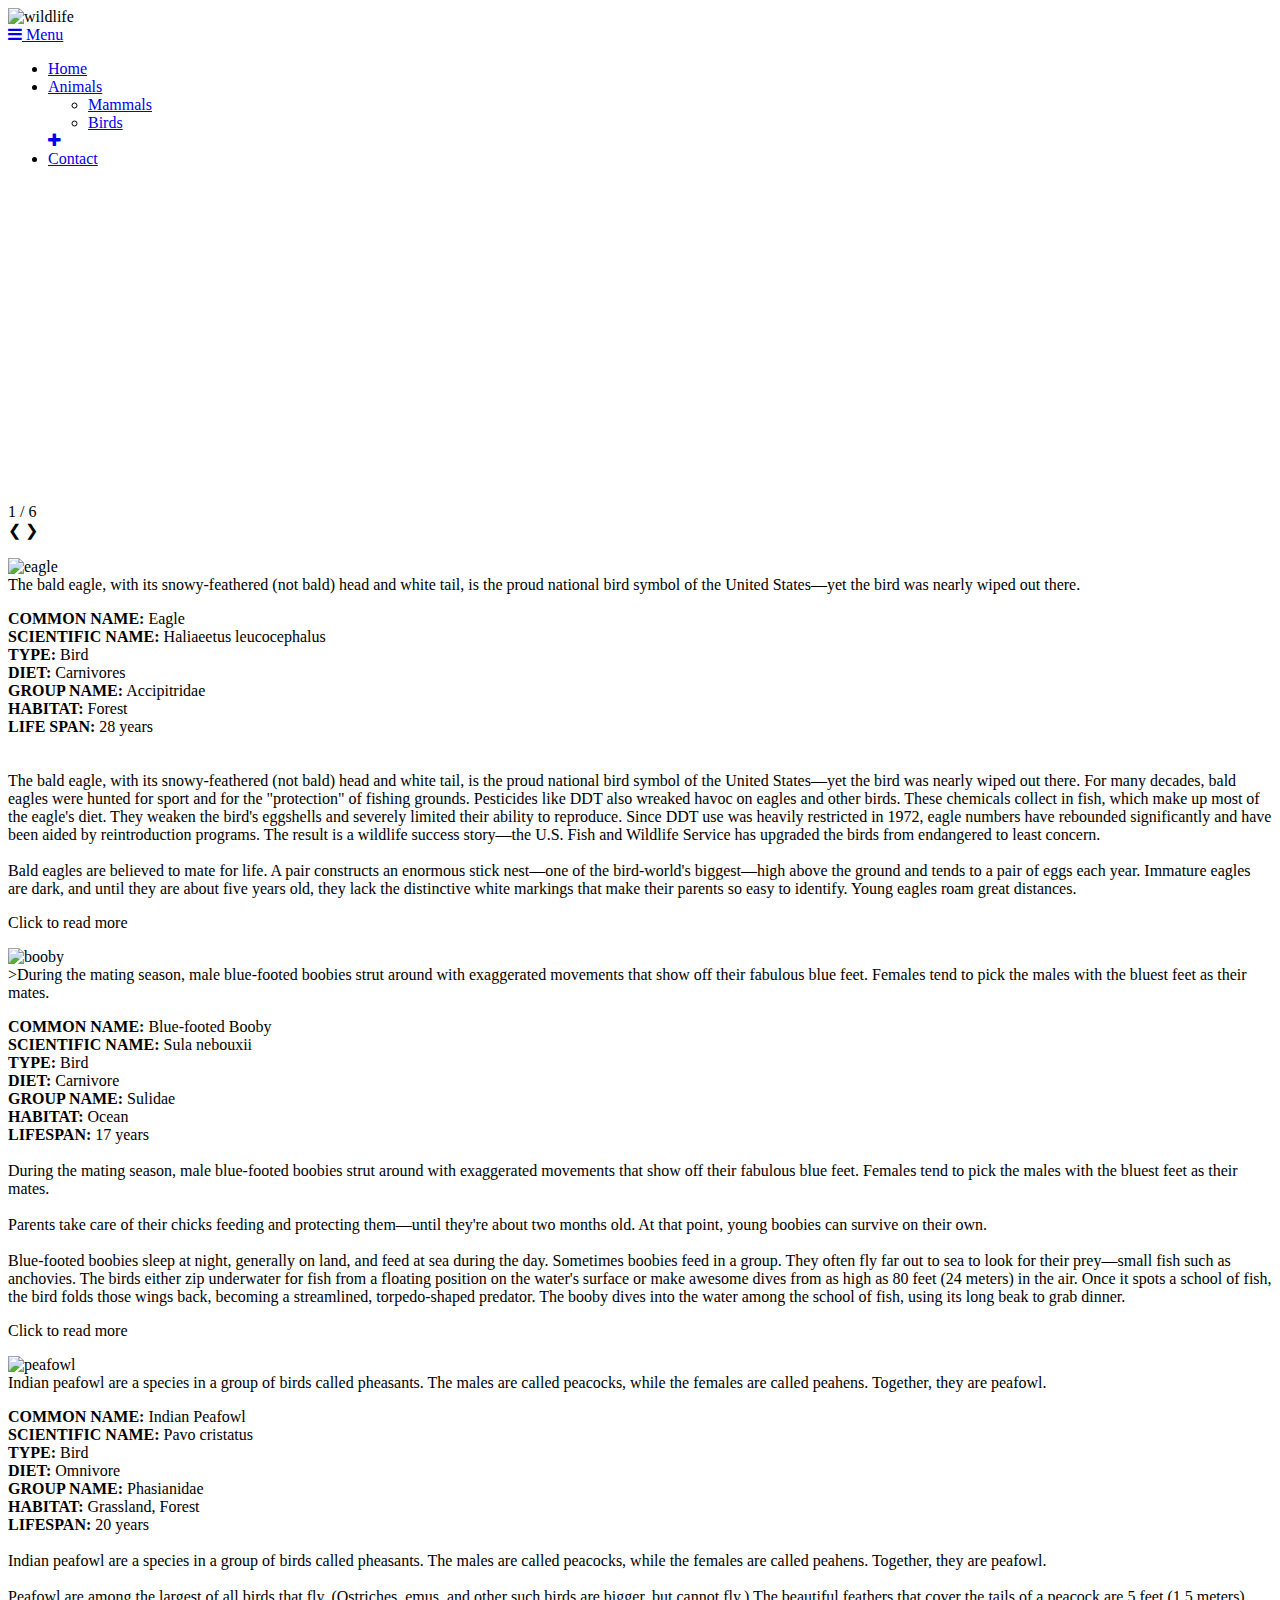
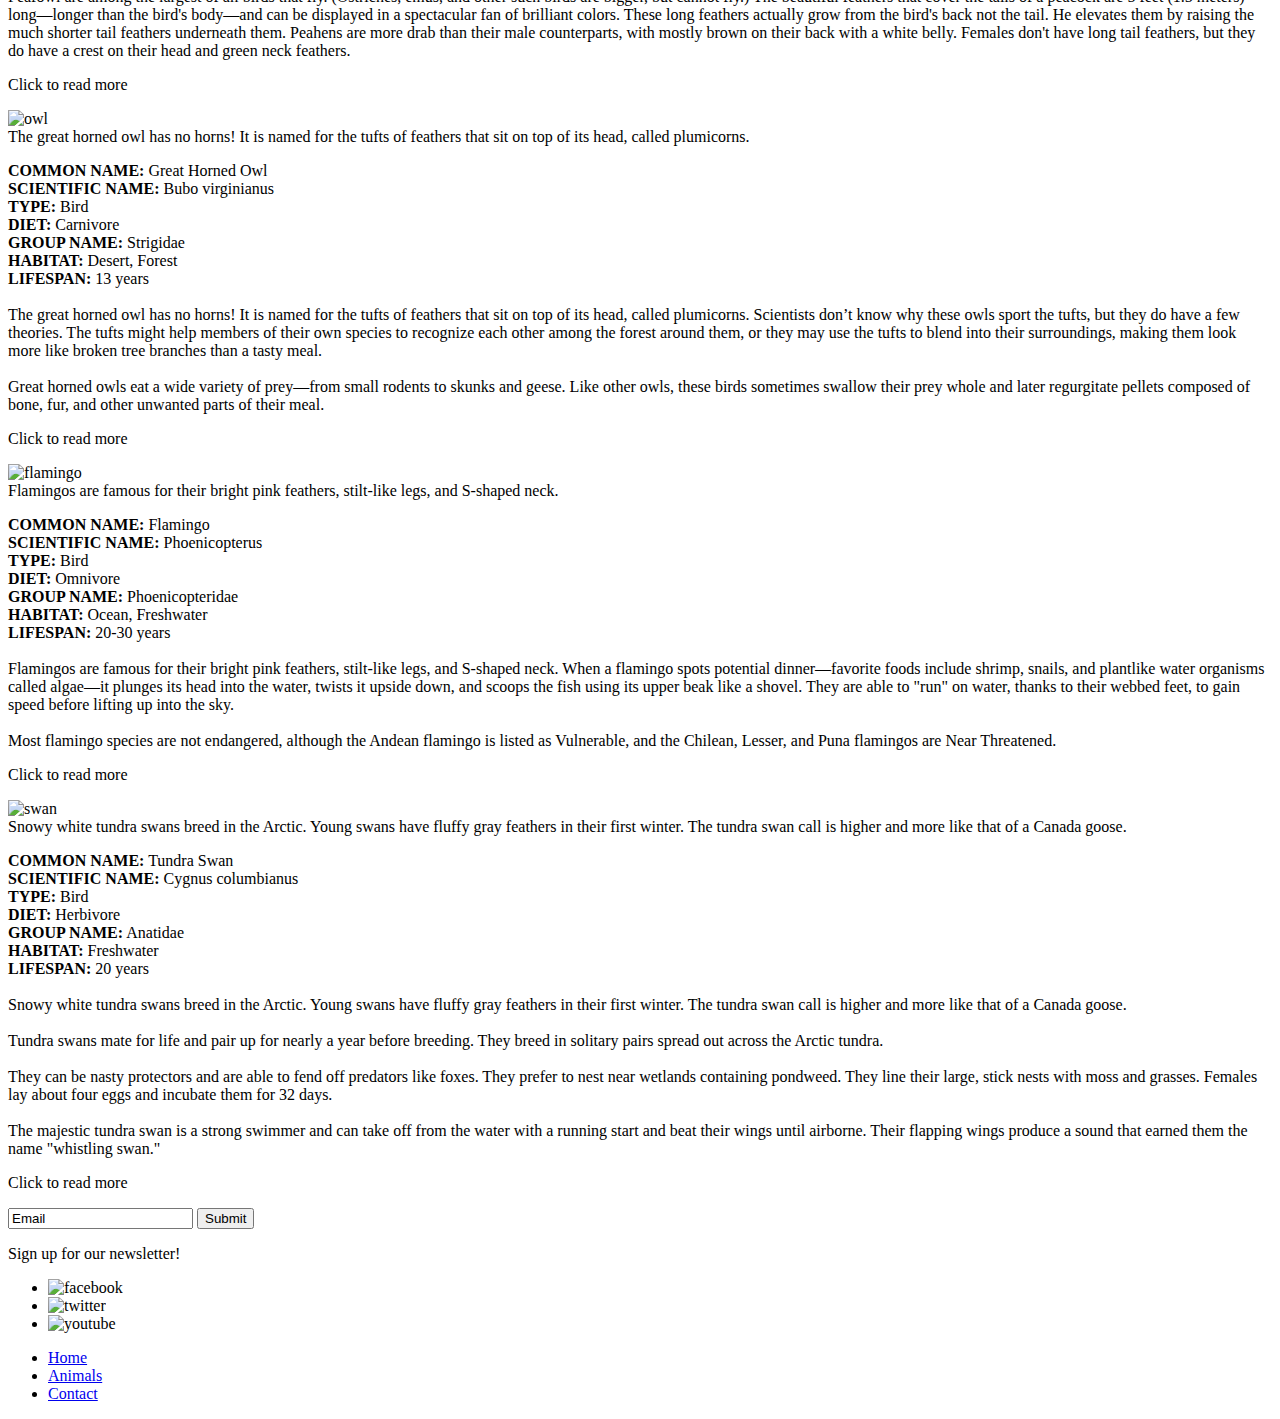
==== birds2.html @ 3c61c872 "Add files via upload" ====
<!DOCTYPE html>
<html lang="en">
<head>


  <!-- Basic Page Needs
  –––––––––––––––––––––––––––––––––––––––––––––––––– -->
  <meta charset="utf-8">
  <title>Your page title here :)</title>
  <meta name="description" content="">
  <meta name="author" content="">

  <!-- Mobile Specific Metas
  –––––––––––––––––––––––––––––––––––––––––––––––––– -->
  <meta name="viewport" content="width=device-width, initial-scale=1">

  <!-- FONT
  –––––––––––––––––––––––––––––––––––––––––––––––––– -->
  <link href="//fonts.googleapis.com/css?family=Raleway:400,300,600" rel="stylesheet" type="text/css">
  <link href="https://fonts.googleapis.com/css?family=Muli" rel="stylesheet">
  <link href="https://fonts.googleapis.com/css?family=Lora" rel="stylesheet">
  <link href="https://fonts.googleapis.com/css?family=Taviraj" rel="stylesheet">

	
  <!-- CSS
  –––––––––––––––––––––––––––––––––––––––––––––––––– -->
  <!--<link rel="stylesheet" href="css/normalize.css">
  <link rel="stylesheet" href="css/skeleton.css">-->
  <link rel = "stylesheet" href = "http://sulley.cah.ucf.edu/~ti153451/DIG4503/css/styles.css">
  <link rel="stylesheet" href="http://netdna.bootstrapcdn.com/font-awesome/4.3.0/css/font-awesome.min.css">
<link rel="stylesheet" type="text/css" media="all" href="https://maxcdn.bootstrapcdn.com/font-awesome/4.7.0/css/font-awesome.min.css">
	<link rel="stylesheet" type="text/css" media="all" href="css/stellarnav.min.css">
	<link rel="stylesheet" href="/lib/w3.css">
  <!-- Favicon
  –––––––––––––––––––––––––––––––––––––––––––––––––– -->
  <link rel="icon" type="image/png" href="images/favicon.png">

</head>
<body>

  <!-- Primary Page Layout
  –––––––––––––––––––––––––––––––––––––––––––––––––– -->

      <div id = "wildlife"><img class="u-max-full-width" src = "http://sulley.cah.ucf.edu/~ti153451/DIG4503/images/wildlife_facts.png" alt = "wildlife"></div>
      
<div class="container">
       <div class="row">
    </div>
  </div>

	<div id="main-nav" class="stellarnav">
		<ul>
		 <li><a href="index.html">Home</a></li>
			<li><a href="animals.html" class="not-active">Animals</a>
		    	<ul>
		    		<li><a href="mammals.html">Mammals</a></li>
		    		<li><a href="birds.html">Birds</a></li>
		    	</ul>
		    </li>
			<li><a href="contact.html">Contact</a></li>
		</ul>
	</div>

<div class="container">
    <div class="row">
    <div class="slideshow-container">
        
        <div class="mySlides fade">
             <iframe width="900" height="315" src="https://www.youtube.com/embed/Qz5_d1lM7dM" frameborder="0" allowfullscreen></iframe>
            <div class="numbertext">1 / 6</div>
        </div>
        
        <div class="mySlides fade">
            <iframe width="900" height="315" src="https://www.youtube.com/embed/z922by9_6Fw" frameborder="0" allowfullscreen></iframe>
            <div class="numbertext">2 / 6</div>
        </div>
        
        <div class="mySlides fade">
            <iframe width="900" height="315" src="https://www.youtube.com/embed/jz-tjJhFH1k" frameborder="0" allowfullscreen></iframe>
            <div class="numbertext">3 / 6</div>
        </div>
        
        <div class="mySlides fade">
            <iframe width="900" height="315" src="https://www.youtube.com/embed/zUqwlWJybZ0" frameborder="0" allowfullscreen></iframe>
        <div class="numbertext">4 / 6</div>
        </div>
        
        <div class="mySlides fade">
            <iframe width="900" height="315" src="https://www.youtube.com/embed/BUIrElXEN7A" frameborder="0" allowfullscreen></iframe>
        <div class="numbertext">5 / 6</div>
        </div>
        
        <div class="mySlides fade">
            <iframe width="900" height="315" src="https://www.youtube.com/embed/pncRpBy5eGQ" frameborder="0" allowfullscreen></iframe>
         <div class="numbertext">6 / 6</div>
        </div>
        
        <a class="prev" onclick="plusSlides(-1)">❮</a>
        <a class="next" onclick="plusSlides(1)">❯</a>
        
    </div>
    <br>
    
    <div style="text-align:center">
        <span class="dot" onclick="currentSlide(1)"></span> 
        <span class="dot" onclick="currentSlide(2)"></span> 
        <span class="dot" onclick="currentSlide(3)"></span> 
    </div>
<div class = "one-half column">

	<div class="wrap2">
  <div class="box2">
    <div class="boxInner2">
        <div class="hvrbox">
     <img src="https://lh3.googleusercontent.com/7fIfHPZIGXN-hmxZahWR5Hm-4LjPyc1Lz5en_Srs-tDbsReoRhDcXqI6XnzMljRf-go=h900" alt = "eagle" id = "forest">
          <div class="hvrbox-layer_top">
              <div class="hvrbox-text">The bald eagle, with its snowy-feathered (not bald) head and white tail, is the proud 
		national bird symbol of the United States—yet the bird was nearly wiped out there. </div>
          </div>
        </div>
	    <p id = "content"><b>COMMON NAME:</b> Eagle <br>

<b>SCIENTIFIC NAME:</b> Haliaeetus leucocephalus <br>

<b>TYPE:</b> Bird <br>

<b>DIET:</b> Carnivores <br>

<b>GROUP NAME:</b> Accipitridae <br>

<b>HABITAT:</b> Forest <br>

<b>LIFE SPAN:</b> 28 years <br>
		<br>
		<br>
		The bald eagle, with its snowy-feathered (not bald) head and white tail, is the proud 
		national bird symbol of the United States—yet the bird was nearly wiped out there. 
		For many decades, bald eagles were hunted for sport and for the "protection" of 
		fishing grounds. Pesticides like DDT also wreaked havoc on eagles and other birds. 
		These chemicals collect in fish, which make up most of the eagle's diet. They weaken 
		the bird's eggshells and severely limited their ability to reproduce. Since DDT use
		was heavily restricted in 1972, eagle numbers have rebounded significantly and have 
		been aided by reintroduction programs. The result is a wildlife success story—the U.S. 
		Fish and Wildlife Service has upgraded the birds from endangered to least concern.
		<br>
		<br>
		Bald eagles are believed to mate for life. A pair constructs an enormous stick 
		nest—one of the bird-world's biggest—high above the ground and tends to a pair of 
		eggs each year. Immature eagles are dark, and until they are about five years old, 
		they lack the distinctive white markings that make their parents so easy to identify.
		Young eagles roam great distances. 
	</p>
		
		
    </div>
  </div>
  <p id = "content2">Click to read more</p>
  <div class="box2">
    <div class="boxInner2">
        <div class = "hvrbox">
       <img src="https://lh3.googleusercontent.com/-u9N_0cY5J6o/VwVIA_dJNRI/AAAAAAAAJpg/9QqWiy6Im6UK6fKkMmINlySlZyPCQlMCg/w600-h500/piquero-patas-azules-07.png" alt = "booby" id ="crime">
          <div class="hvrbox-layer_top">
              <div class="hvrbox-text">>During the mating season, male blue-footed boobies strut around with exaggerated movements that show off their fabulous blue feet. Females tend to pick the males with the bluest feet as their mates.  </div>
          </div>
          </div>
		<p id = "content"> <b>COMMON NAME:</b> Blue-footed Booby<br>

<b>SCIENTIFIC NAME:</b> Sula nebouxii <br>

<b>TYPE:</b> Bird <br>

<b>DIET:</b> Carnivore <br>

<b>GROUP NAME:</b> Sulidae <br>

<b>HABITAT:</b> Ocean <br>

<b>LIFESPAN:</b> 17 years
<br>
<br>
During the mating season, male blue-footed boobies strut around with exaggerated movements 
that show off their fabulous blue feet. Females tend to pick the males with the bluest 
feet as their mates.
<br>
<br>
Parents take care of their chicks feeding and protecting them—until they're about two months old. 
At that point, young boobies can survive on their own.
<br>
<br>
Blue-footed boobies sleep at night, generally on land, and feed at sea during the day. 
Sometimes boobies feed in a group. They often fly far out to sea to look for their prey—small 
fish such as anchovies. The birds either zip underwater for fish from a floating position on 
the water's surface or make awesome dives from as high as 80 feet (24 meters) in the air. 
Once it spots a school of fish, the bird folds those wings back, becoming a streamlined, 
torpedo-shaped predator. The booby dives into the water among the school of fish, using its 
long beak to grab dinner.
</p>
	</div>
  </div>
<p id = "content3">Click to read more</p>
  <div class="box2">
    <div class="boxInner2">
    	<div class="hvrbox">
      		<img src="http://acrustours.com/wp-content/uploads/2014/08/rsz_peacock-in-tree.jpg" alt = "peafowl" id = "polar">
      	<div class="hvrbox-layer_top">
              <div class="hvrbox-text">Indian peafowl are a species in a group of birds called pheasants. The males are called peacocks, 
while the females are called peahens. Together, they are peafowl. </div>
          </div>
          </div>
	   <p id = "content"> <b>COMMON NAME:</b> Indian Peafowl <br>

<b>SCIENTIFIC NAME:</b> Pavo cristatus <br>

<b>TYPE:</b> Bird <br>

<b>DIET:</b> Omnivore <br>

<b>GROUP NAME:</b> Phasianidae <br>

<b>HABITAT:</b> Grassland, Forest <br>

<b>LIFESPAN:</b> 20 years
<br>
<br>
Indian peafowl are a species in a group of birds called pheasants. The males are called peacocks, 
while the females are called peahens. Together, they are peafowl.
<br>
<br>
Peafowl are among the largest of all birds that fly. (Ostriches, emus, and other such birds are 
bigger, but cannot fly.) The beautiful feathers that cover the tails of a peacock are 5 feet (1.5 meters) 
long—longer than the bird's body—and can be displayed in a spectacular fan of brilliant colors. 
These long feathers actually grow from the bird's back not the tail. He elevates them by raising 
the much shorter tail feathers underneath them. Peahens are more drab than their male counterparts, 
with mostly brown on their back with a white belly. Females don't have long tail feathers, but 
they do have a crest on their head and green neck feathers.
</p>
    </div>
  </div>
  <p id = "thiscontent">Click to read more</p>
  <div class="box2">
    <div class="boxInner2">
    <div class = "hvrbox">
       <img src="https://image.jimcdn.com/app/cms/image/transf/none/path/s3974dcc17bc4f3da/image/i2b1ced61fea477e6/version/1406953610/image.jpg" alt = "owl" id = "gorillas">
	  <div class="hvrbox-layer_top">
          <div class="hvrbox-text">The great horned owl has no horns! It is named for the tufts of feathers that sit on top of its head, called plumicorns. </div>
          </div>
         </div>
	   <p id = "content"><b>COMMON NAME:</b> Great Horned Owl<br>
	  
<b>SCIENTIFIC NAME:</b> Bubo virginianus <br>

<b>TYPE:</b> Bird <br>

<b>DIET:</b> Carnivore <br>

<b>GROUP NAME:</b> Strigidae <br>

<b>HABITAT:</b> Desert, Forest <br>

<b>LIFESPAN:</b> 13 years
<br>
<br>
The great horned owl has no horns! It is named for the tufts of feathers that sit on top of its head, 
called plumicorns. Scientists don’t know why these owls sport the tufts, but they do have a few theories. 
The tufts might help members of their own species to recognize each other among the forest around them, 
or they may use the tufts to blend into their surroundings, making them look more like broken tree 
branches than a tasty meal. 
<br>
<br>
Great horned owls eat a wide variety of prey—from small rodents to skunks and geese. Like other owls, 
these birds sometimes swallow their prey whole and later regurgitate pellets composed of bone, fur, 
and other unwanted parts of their meal.
	  </p>
    </div>
  </div>
  <p id = "content5">Click to read more</p>
  <div class="box2">
    <div class="boxInner2">
    <div class = "hvrbox">
      <img src="http://www.beachhousebb.co.za/images/main/news/1.jpg" alt = "flamingo" id = "warbler">
      <div class="hvrbox-layer_top">
          <div class="hvrbox-text">Flamingos are famous for their bright pink feathers, stilt-like legs, and S-shaped neck.
          </div>
		  </div>
		  </div>
	  <p id = "content"><b>COMMON NAME:</b> Flamingo<br>
	  
<b>SCIENTIFIC NAME:</b> Phoenicopterus <br>

<b>TYPE:</b> Bird <br>

<b>DIET:</b> Omnivore <br>

<b>GROUP NAME:</b> Phoenicopteridae <br>

<b>HABITAT:</b> Ocean, Freshwater <br>

<b>LIFESPAN:</b> 20-30 years
<br>
<br>
Flamingos are famous for their bright pink feathers, stilt-like legs, and S-shaped neck. 
When a flamingo spots potential dinner—favorite foods include shrimp, snails, and plantlike 
water organisms called algae—it plunges its head into the water, twists it upside down, and 
scoops the fish using its upper beak like a shovel. They are able to "run" on water, 
thanks to their webbed feet, to gain speed before lifting up into the sky. 
<br>
<br>
Most flamingo species are not endangered, although the Andean flamingo is listed as Vulnerable, 
and the Chilean, Lesser, and Puna flamingos are Near Threatened.
	  </p>
    </div>
  </div>
   <p id = "content6">Click to read more</p>
 <div class="box2">
    <div class="boxInner2">
    <div class = "hvrbox">
      <img src="https://www.theoldehouse.co.uk/wp-content/uploads/2014/02/Mute-Swan-and-cygnets-600x500.jpg" alt = "swan" id = "ant">
      <div class="hvrbox-layer_top">
              <div class="hvrbox-text">Snowy white tundra swans breed in the Arctic. Young swans have fluffy gray feathers in their first winter. The tundra swan call is higher and more like that of a Canada goose.  </div>
          </div>
          </div>
	  <p id = "content"><b>COMMON NAME:</b> Tundra Swan </br>
	  
<b>SCIENTIFIC NAME:</b> Cygnus columbianus <br>

<b>TYPE:</b> Bird <br>

<b>DIET:</b> Herbivore <br>

<b>GROUP NAME:</b> Anatidae <br>

<b>HABITAT:</b> Freshwater <br>

<b>LIFESPAN:</b> 20 years
</br>
</br>
Snowy white tundra swans breed in the Arctic. Young swans have fluffy gray feathers in their first winter. 
The tundra swan call is higher and more like that of a Canada goose.
<br>
<br>
Tundra swans mate for life and pair up for nearly a year before breeding. They breed in solitary pairs 
spread out across the Arctic tundra. 
<br>
<br>
They can be nasty protectors and are able to fend off predators like foxes. They prefer to nest 
near wetlands containing pondweed. They line their large, stick nests with moss and grasses. 
Females lay about four eggs and incubate them for 32 days. 
<br>
<br>
The majestic tundra swan is a strong swimmer and can take off from the water with a running start 
and beat their wings until airborne. Their flapping wings produce a sound that earned them the name 
"whistling swan." 
	  </p>
    </div>
  </div>
     <p id = "content7">Click to read more</p>
</div>
<div class = "offset-by-eight column">

</div>
	<div class = "offset-by-four column">
		
    <p id = "content"></p>
	<p id = "thisdate"></p>
</div>

</div>
	<div class = "offset-by-six column">
	
	</div>
    </div>
</div>

 <footer>
 
	<form method = "post" action = "index.html">
		<input type = "text" name = "email" value = "Email">
		<input type = "submit" name = "submit" value = "Submit">
		<br>
		<p id = "newsletter">Sign up for our newsletter!</p>
	</form>
<section class = "stuff">
	<ul class = "icons">
		<li><img src = "http://sulley.cah.ucf.edu/~ti153451/DIG4503/images/facebook-logo.png" alt = "facebook">
		<li><img src = "http://sulley.cah.ucf.edu/~ti153451/DIG4503/images/twitter-logo-silhouette.png" alt = "twitter">
		<li><img src = "http://sulley.cah.ucf.edu/~ti153451/DIG4503/images/youtube-logo.png" alt = "youtube">
	</ul>		
	
	<ul class = "sitemap">
		<li><a href = "index.html">Home</a></li>
		<li><a href = "animals.html">Animals</a></li>
		<li><a href = "contact.html">Contact</a></li>
	</ul>
</section>
	
 </footer>

  <script src="http://code.jquery.com/jquery-1.11.3.min.js"></script>
   <script src="http://code.jquery.com/jquery-2.1.4.min.js"></script>
   <script src="https://code.jquery.com/jquery-3.1.1.js"</script>
   <script type="text/javascript" src="js/stellarnav.min.js"></script>
   <script src = "modernizr.js"></script>
  <script>
  
  jQuery(document).ready(function($) {
			jQuery('.stellarnav').stellarNav({
				theme: 'light'
			});
		});
		
		/*
 * Stellarnav.js 1.0.0
 * jQuery responsive multi-level dropdown menu designed to do most of the heavy CSS work for you.    
 *
 * Copyright (c) 2016 Vinny Moreira - http://vinnymoreira.com
 *
 * Released under the MIT license
 */
(function($) {
	$.fn.stellarNav = function(options, width, breakpoint) {

		var $nav, $width, $breakpoint;
		nav = $(this);
		width = $(window).width();

		// default settings
		var settings = $.extend( {
			theme     : 'plain', // adds default color to nav. (light, dark)
			breakpoint: 768, // number in pixels to determine when the nav should turn mobile friendly
			phoneBtn: false, // adds a click-to-call phone link to the top of menu - i.e.: "18009084500"
	    		locationBtn: false, // adds a location link to the top of menu - i.e.: "/location/", "http://site.com/contact-us/"
			sticky     : false, // makes nav sticky on scroll (desktop only)
			position: 'static', // 'static' or 'top' - when set to 'top', this forces the mobile nav to be placed absolutely on the very top of page 
			showArrows: true, // shows dropdown arrows next to the items that have sub menus
			closeBtn     : false, // adds a close button to the end of nav
			scrollbarFix: false // fixes horizontal scrollbar issue on very long navs
		}, options );

		return this.each( function() {

			// defines black or white themes
			if (settings.theme == 'light' || settings.theme == 'dark') {
				nav.addClass(settings.theme);
			}

			if (settings.breakpoint) {
				breakpoint = settings.breakpoint;
			}

			// adds a location page link to the beginning of nav
			if (settings.locationBtn) {
				
				if(!settings.phoneBtn) {
					var cssClass = 'full';
				} else {
					var cssClass = '';
				}

				var btn = '<li class="call-btn-location ' + cssClass + '"><a href="'+ settings.locationBtn +'"><i class="fa fa-map-marker"></i> Location</a></li>';
				nav.find('ul:first').prepend(btn);

			}

			// adds a click-to-call link to the beginning of nav
			if (settings.phoneBtn) {
				
				if(!settings.locationBtn) {
					var cssClass = 'full';
				} else {
					var cssClass = '';
				}

				var btn = '<li class="call-btn-mobile ' + cssClass + '"><a href="tel:'+ settings.phoneBtn +'"><i class="fa fa-phone"></i> Call us</a></li>';
				nav.find('ul:first').prepend(btn);

			}

			// Makes nav sticky on scroll
			if (settings.sticky) {
				navPos = nav.offset().top;			
				if(width >= breakpoint) {
					$(window).bind('scroll', function() {
				         if ($(window).scrollTop() > navPos) {
				             nav.addClass('fixed');
				         }
				         else {
				             nav.removeClass('fixed');
				         }
				    });
				}
			}

			if (settings.position == 'top') {
				nav.addClass('top');
			}

			if (!settings.showArrows) {
				nav.addClass('hide-arrows');
			}

			if (settings.closeBtn) {
				// adds a link to end of nav to close it
				nav.find('ul:first').append('<li><a href="#" class="close-menu"><i class="fa fa-close"></i> Close Menu</a></li>');
			}

			if (settings.scrollbarFix) {
				$('body').addClass('stellarnav-noscroll-x');
			}
					
			// adds the toggle button to open and close nav 
			nav.prepend('<a href="#" class="menu-toggle"><i class="fa fa-bars"></i> Menu</a>');

			// opens and closes menu			
			$('.menu-toggle').on('click', function(e) {
				e.preventDefault();
				nav.find('ul:first').stop(true, true).slideToggle(250);
				nav.toggleClass('active');
			});

			// actives the close button
			$('.close-menu').click(function() {
				nav.find('ul:first').stop(true, true).slideUp(250).toggleClass('active');
				nav.removeClass('active');
			});
			

			// adds toggle button to li items that have children
			nav.find('li a').each(function() {
				if ($(this).next().length > 0) {
					$(this).parent('li').addClass('has-sub').append('<a class="dd-toggle" href="#"><i class="fa fa-plus"></i></a>');
				}
			});

			// expands the dropdown menu on each click 
			nav.find('li .dd-toggle').on('click', function(e) {
				e.preventDefault();
				//$(this).parent('li').toggleClass('hover');
				$(this).parent('li').children('ul').stop(true, true).slideToggle(250);
				$(this).parent('li').toggleClass('open');
			});

			var resetTriggers = function() {
				nav.find('li').unbind('mouseenter');
				nav.find('li').unbind('mouseleave');
			}
			
			var setTriggers = function() {
				nav.find('li').on('mouseenter', function(){
					$(this).addClass('hover');
					$(this).children('ul').stop(true, true).slideDown(250);
				});
				nav.find('li').on('mouseleave', function(){
					$(this).removeClass('hover');
					$(this).children('ul').stop(true, true).slideUp(250);
				});
			}
			windowCheck();
			
			// check browser width in real-time
			function windowCheck() {
				var browserWidth = window.outerWidth;
				
				if(browserWidth <= breakpoint) {
					// mobile/tablet nav
					
					resetTriggers();
					nav.addClass('mobile');
					nav.removeClass('desktop');

					// closes the menu when resizing window back to desktop
					if( !nav.hasClass('active') && nav.find('ul:first').is(':visible') ) {
						//nav.addClass('active');
						nav.find('ul:first').hide();
					}

				} else {
					// desktop nav
					nav.addClass('desktop');					
					nav.removeClass('mobile');

					if(nav.hasClass('active')) {
						nav.removeClass('active');
					}

					// ensures stellarnav is visible after resizing window
					if( !nav.hasClass('active') && nav.find('ul:first').is(':hidden') ) {
						nav.find('ul:first').show();
					}

					// hides items that were open on mobile
					$('li.open').removeClass('open').find('ul:visible').hide();

					resetTriggers();
					setTriggers();
				}
			}

			$(window).on('resize', function() {
				windowCheck();
			});
		});
	}
}(jQuery));

		!function(n){n.fn.stellarNav=function(a,i,s){nav=n(this),i=n(window).width();var e=n.extend({theme:"plain",breakpoint:768,phoneBtn:!1,locationBtn:!1,sticky:!1,position:"static",showArrows:!0,closeBtn:!1,scrollbarFix:!1},a);return this.each(function(){function a(){var a=window.outerWidth;s>=a?(t(),nav.addClass("mobile"),nav.removeClass("desktop"),!nav.hasClass("active")&&nav.find("ul:first").is(":visible")&&nav.find("ul:first").hide()):(nav.addClass("desktop"),nav.removeClass("mobile"),nav.hasClass("active")&&nav.removeClass("active"),!nav.hasClass("active")&&nav.find("ul:first").is(":hidden")&&nav.find("ul:first").show(),n("li.open").removeClass("open").find("ul:visible").hide(),t(),d())}if(("light"==e.theme||"dark"==e.theme)&&nav.addClass(e.theme),e.breakpoint&&(s=e.breakpoint),e.locationBtn){if(e.phoneBtn)var l="";else var l="full";var o='<li class="call-btn-location '+l+'"><a href="'+e.locationBtn+'"><i class="fa fa-map-marker"></i> Location</a></li>';nav.find("ul:first").prepend(o)}if(e.phoneBtn){if(e.locationBtn)var l="";else var l="full";var o='<li class="call-btn-mobile '+l+'"><a href="tel:'+e.phoneBtn+'"><i class="fa fa-phone"></i> Call us</a></li>';nav.find("ul:first").prepend(o)}e.sticky&&(navPos=nav.offset().top,i>=s&&n(window).bind("scroll",function(){n(window).scrollTop()>navPos?nav.addClass("fixed"):nav.removeClass("fixed")})),"top"==e.position&&nav.addClass("top"),e.showArrows||nav.addClass("hide-arrows"),e.closeBtn&&nav.find("ul:first").append('<li><a href="#" class="close-menu"><i class="fa fa-close"></i> Close Menu</a></li>'),e.scrollbarFix&&n("body").addClass("stellarnav-noscroll-x"),nav.prepend('<a href="#" class="menu-toggle"><i class="fa fa-bars"></i> Menu</a>'),n(".menu-toggle").on("click",function(n){n.preventDefault(),nav.find("ul:first").stop(!0,!0).slideToggle(250),nav.toggleClass("active")}),n(".close-menu").click(function(){nav.find("ul:first").stop(!0,!0).slideUp(250).toggleClass("active"),nav.removeClass("active")}),nav.find("li a").each(function(){n(this).next().length>0&&n(this).parent("li").addClass("has-sub").append('<a class="dd-toggle" href="#"><i class="fa fa-plus"></i></a>')}),nav.find("li .dd-toggle").on("click",function(a){a.preventDefault(),n(this).parent("li").children("ul").stop(!0,!0).slideToggle(250),n(this).parent("li").toggleClass("open")});var t=function(){nav.find("li").unbind("mouseenter"),nav.find("li").unbind("mouseleave")},d=function(){nav.find("li").on("mouseenter",function(){n(this).addClass("hover"),n(this).children("ul").stop(!0,!0).slideDown(250)}),nav.find("li").on("mouseleave",function(){n(this).removeClass("hover"),n(this).children("ul").stop(!0,!0).slideUp(250)})};a(),n(window).on("resize",function(){a()})})}}(jQuery);

		
      (function($){
       var ico = $('<i class="fa fa-caret-right"></i>');
       $('nav#menu li:has(ul) > a').append(ico);
       
       $('nav#menu li:has(ul)').on('click',function(){
                                   $(this).toggleClass('open');
                                   });
       
       $('a#toggle').on('click',function(e){
                        $('html').toggleClass('open-menu');
                        return false;
                        });
       
       
       $('div#overlay').on('click',function(){
                           $('html').removeClass('open-menu');
                           })
       
       })(jQuery)
       
       $(document).ready(function(){
                         $('.nav_bar').click(function(){
                                             $('.navigation').toggleClass('visible');
                                             $('body').toggleClass('opacity');
                                             });
                         });
                         
                         var _gaq = _gaq || [];
                         _gaq.push(['_setAccount', 'UA-36251023-1']);
                         _gaq.push(['_setDomainName', 'jqueryscript.net']);
                         _gaq.push(['_trackPageview']);
                         
                         (function() {
                          var ga = document.createElement('script'); ga.type = 'text/javascript'; ga.async = true;
                          ga.src = ('https:' == document.location.protocol ? 'https://ssl' : 'http://www') + '.google-analytics.com/ga.js';
                          var s = document.getElementsByTagName('script')[0]; s.parentNode.insertBefore(ga, s);
                          })();
       
		 var jSearch = (function (){
	// Item List
	var input = $('input');
	var items = $('.item');
	
	// Search Listener
	input.keyup(function() {
		var input = $(this).val();
		
		switch(true){	
			case input === '':
				items.css('opacity', '1');
				break;
			default:
				items.css('opacity', '0.2');
				items.filter('[data-type*="' + input.toLowerCase() + '"]').css('opacity', '1');			
				break;
		}
	});
}());

var slideIndex = 1;
showDivs(slideIndex);

function plusDivs(n) {
  showDivs(slideIndex += n);
}

function showDivs(n) {
  var i;
  var x = document.getElementsByClassName("mySlides");
  if (n > x.length) {slideIndex = 1}    
  if (n < 1) {slideIndex = x.length}
  for (i = 0; i < x.length; i++) {
     x[i].style.display = "none";  
  }
  x[slideIndex-1].style.display = "block";  
}
  
  var slideIndex = 1;
  showSlides(slideIndex);
  
  function plusSlides(n) {
      showSlides(slideIndex += n);
  }
  
  function currentSlide(n) {
      showSlides(slideIndex = n);
  }
  
  function showSlides(n) {
      var i;
      var slides = document.getElementsByClassName("mySlides");
      var dots = document.getElementsByClassName("dot");
      if (n > slides.length) {slideIndex = 1}
      if (n < 1) {slideIndex = slides.length}
      for (i = 0; i < slides.length; i++) {
          slides[i].style.display = "none";
      }
      for (i = 0; i < dots.length; i++) {
          dots[i].className = dots[i].className.replace(" active", "");
      }
      slides[slideIndex-1].style.display = "block";
      dots[slideIndex-1].className += " active";
  }

  
  $(document).ready(function() {
        $("#content2").click(function() {
                $(this).text("The bald eagle, with its snowy-feathered (not bald) head and white tail, is the proud national bird symbol of the United States—yet the bird was nearly wiped out there. For many decades, bald eagles were hunted for sport and for the of fishing grounds. Pesticides like DDT also wreaked havoc on eagles and other birds. These chemicals collect in fish, which make up most of the eagle's diet. They weaken the bird's eggshells and severely limited their ability to reproduce. Since DDT use was heavily restricted in 1972, eagle numbers have rebounded significantly and have been aided by reintroduction programs. The result is a wildlife success story—the U.S. Fish and Wildlife Service has upgraded the birds from endangered to least concern. Bald eagles are believed to mate for life. A pair constructs an enormous stick nest—one of the bird-world's biggest—high above the ground and tends to a pair of eggs each year. Immature eagles are dark, and until they are about five years old, they lack the distinctive white markings that make their parents so easy to identify.Young eagles roam great distances.").css("color", "black");
        $("#content2").click(function() {
                $(this).hide("#content2");
    });
    });
        $("#content3").click(function() {
                $(this).text("During the mating season, male blue-footed boobies strut around with exaggerated movements that show off their fabulous blue feet. Females tend to pick the males with the bluest feet as their mates. Parents take care of their chicks feeding and protecting them—until they're about two months old. At that point, young boobies can survive on their own. Blue-footed boobies sleep at night, generally on land, and feed at sea during the day. Sometimes boobies feed in a group. They often fly far out to sea to look for their prey—small fish such as anchovies. The birds either zip underwater for fish from a floating position on the water's surface or make awesome dives from as high as 80 feet (24 meters) in the air. Once it spots a school of fish, the bird folds those wings back, becoming a streamlined, torpedo-shaped predator. The booby dives into the water among the school of fish, using its long beak to grab dinner.").css("color", "black");
        $("#content3").click(function() {
        	$(this).hide("#content3");
    });
    });
        $("#thiscontent").click(function() {
        	$(this).text("Indian peafowl are a species in a group of birds called pheasants. The males are called peacocks, while the females are called peahens. Together, they are peafowl. Peafowl are among the largest of all birds that fly. (Ostriches, emus, and other such birds are bigger, but cannot fly.) The beautiful feathers that cover the tails of a peacock are 5 feet (1.5 meters) long—longer than the bird's body—and can be displayed in a spectacular fan of brilliant colors. These long feathers actually grow from the bird's back not the tail. He elevates them by raising the much shorter tail feathers underneath them. Peahens are more drab than their male counterparts, with mostly brown on their back with a white belly. Females don't have long tail feathers, but they do have a crest on their head and green neck feathers.").css("color", "black");
        $("#thiscontent").click(function() {
        	$(this).hide("#thiscontent");
    });
    });
        $("#content5").click(function() {
        	$(this).text("The great horned owl has no horns! It is named for the tufts of feathers that sit on top of its head, called plumicorns. Scientists don’t know why these owls sport the tufts, but they do have a few theories. The tufts might help members of their own species to recognize each other among the forest around them, or they may use the tufts to blend into their surroundings, making them look more like broken tree branches than a tasty meal. Great horned owls eat a wide variety of prey—from small rodents to skunks and geese. Like other owls, these birds sometimes swallow their prey whole and later regurgitate pellets composed of bone, fur, and other unwanted parts of their meal.").css("color", "black");
        $("#content5").click(function() {
        	$(this).hide("#content5");
     });
     });
       $("#content6").click(function() {
        	$(this).text("Flamingos are famous for their bright pink feathers, stilt-like legs, and S-shaped neck. When a flamingo spots potential dinner—favorite foods include shrimp, snails, and plantlike water organisms called algae—it plunges its head into the water, twists it upside down, and scoops the fish using its upper beak like a shovel. They are able to run on water, thanks to their webbed feet, to gain speed before lifting up into the sky. Most flamingo species are not endangered, although the Andean flamingo is listed as Vulnerable, and the Chilean, Lesser, and Puna flamingos are Near Threatened.ens and other fungi. Occasionally venturing out in the daylight hours, white-tailed deer are primarily nocturnal or crepuscular, browsing mainly at dawn and dusk.").css("color", "black");
        $("#content6").click(function() {
        	$(this).hide("#content6");
     });
     });
       $("#content7").click(function() {
        	$(this).text("Snowy white tundra swans breed in the Arctic. Young swans have fluffy gray feathers in their first winter. The tundra swan call is higher and more like that of a Canada goose. Tundra swans mate for life and pair up for nearly a year before breeding. They breed in solitary pairs spread out across the Arctic tundra. They can be nasty protectors and are able to fend off predators like foxes. They prefer to nest near wetlands containing pondweed. They line their large, stick nests with moss and grasses. Females lay about four eggs and incubate them for 32 days. The majestic tundra swan is a strong swimmer and can take off from the water with a running start and beat their wings until airborne. Their flapping wings produce a sound that earned them the name").css("color", "black");
        $("#content7").click(function() {
        	$(this).hide("#content7");
     });
     });
});
      </script>

<!-- End Document
  –––––––––––––––––––––––––––––––––––––––––––––––––– -->
</body>
<script type="text/javascript">
    
    var _gaq = _gaq || [];
    _gaq.push(['_setAccount', 'UA-36251023-1']);
    _gaq.push(['_setDomainName', 'jqueryscript.net']);
    _gaq.push(['_trackPageview']);
    
    (function() {
     var ga = document.createElement('script'); ga.type = 'text/javascript'; ga.async = true;
     ga.src = ('https:' == document.location.protocol ? 'https://ssl' : 'http://www') + '.google-analytics.com/ga.js';
     var s = document.getElementsByTagName('script')[0]; s.parentNode.insertBefore(ga, s);
     })();
     
    </script>
</html>

<!--Content from time.com, epa.gov, fws.gov, seeker.com, worldwildlife.org, wcs.org-->
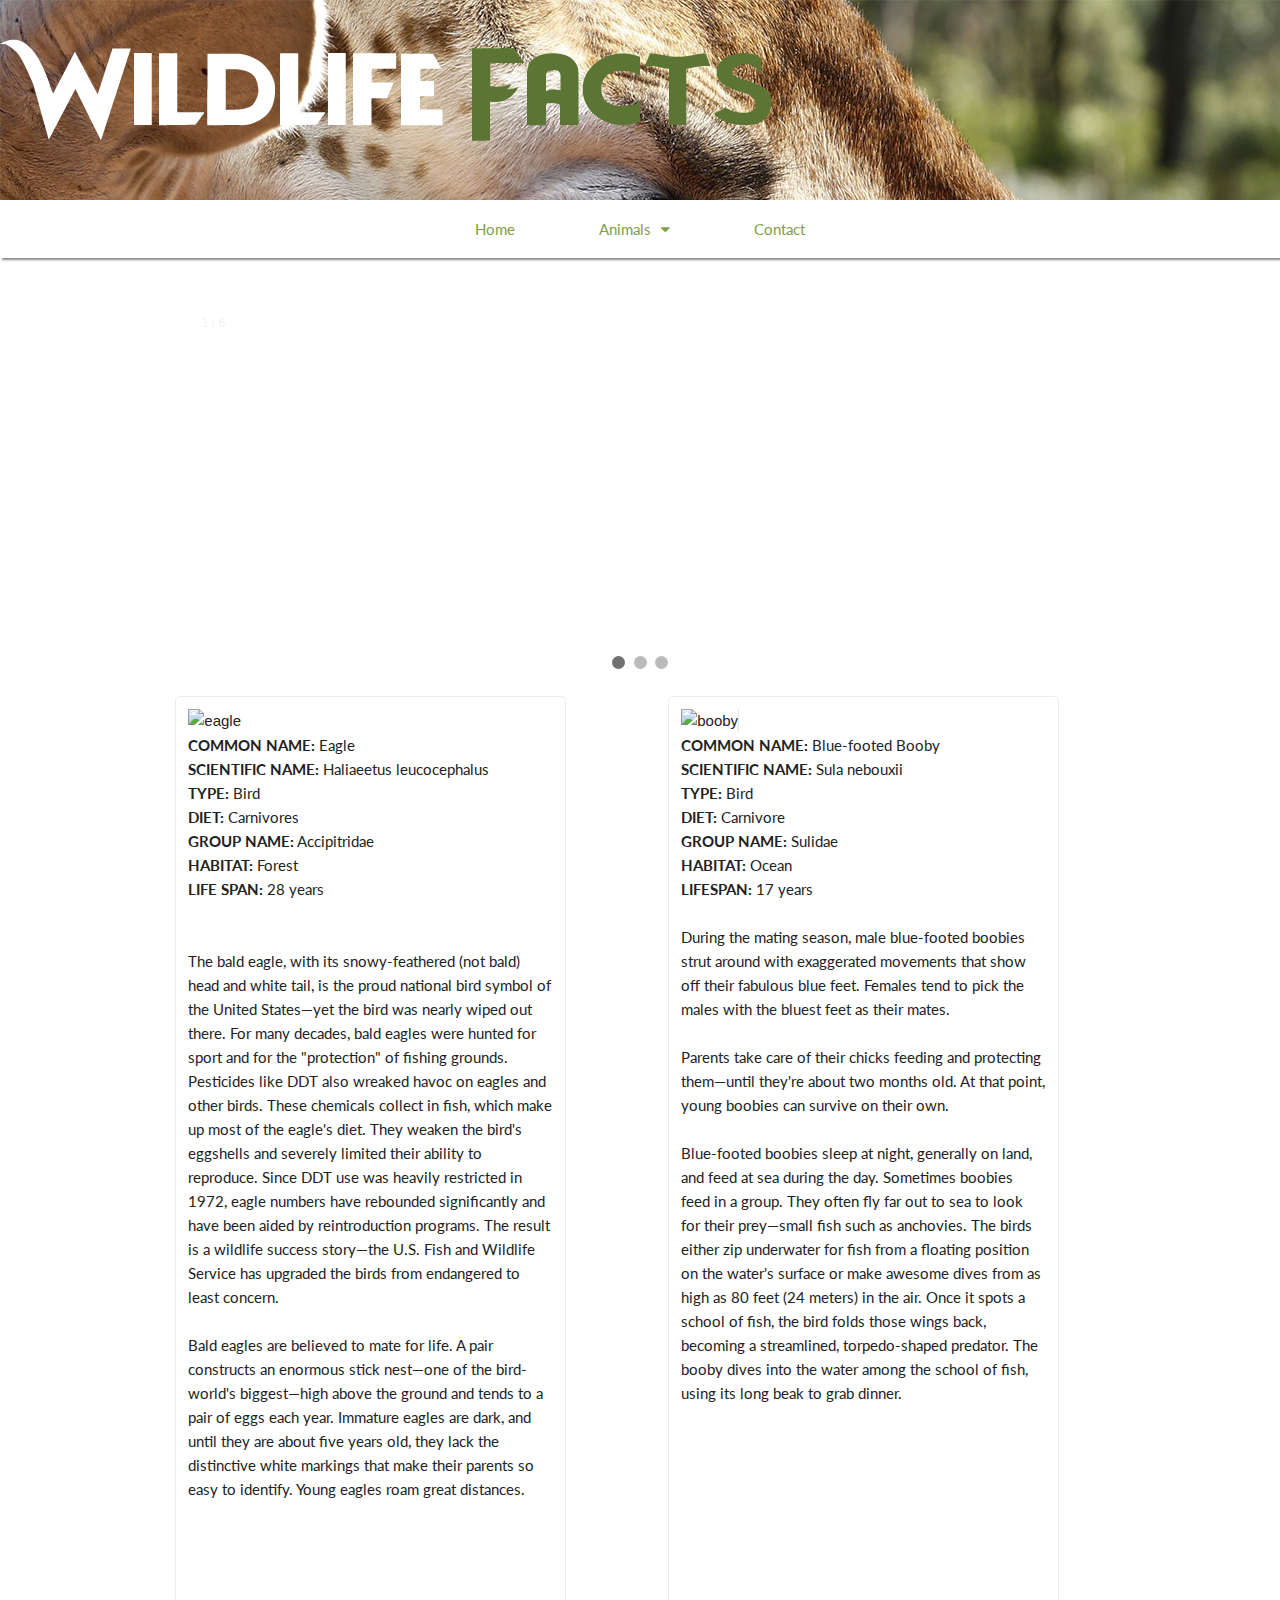
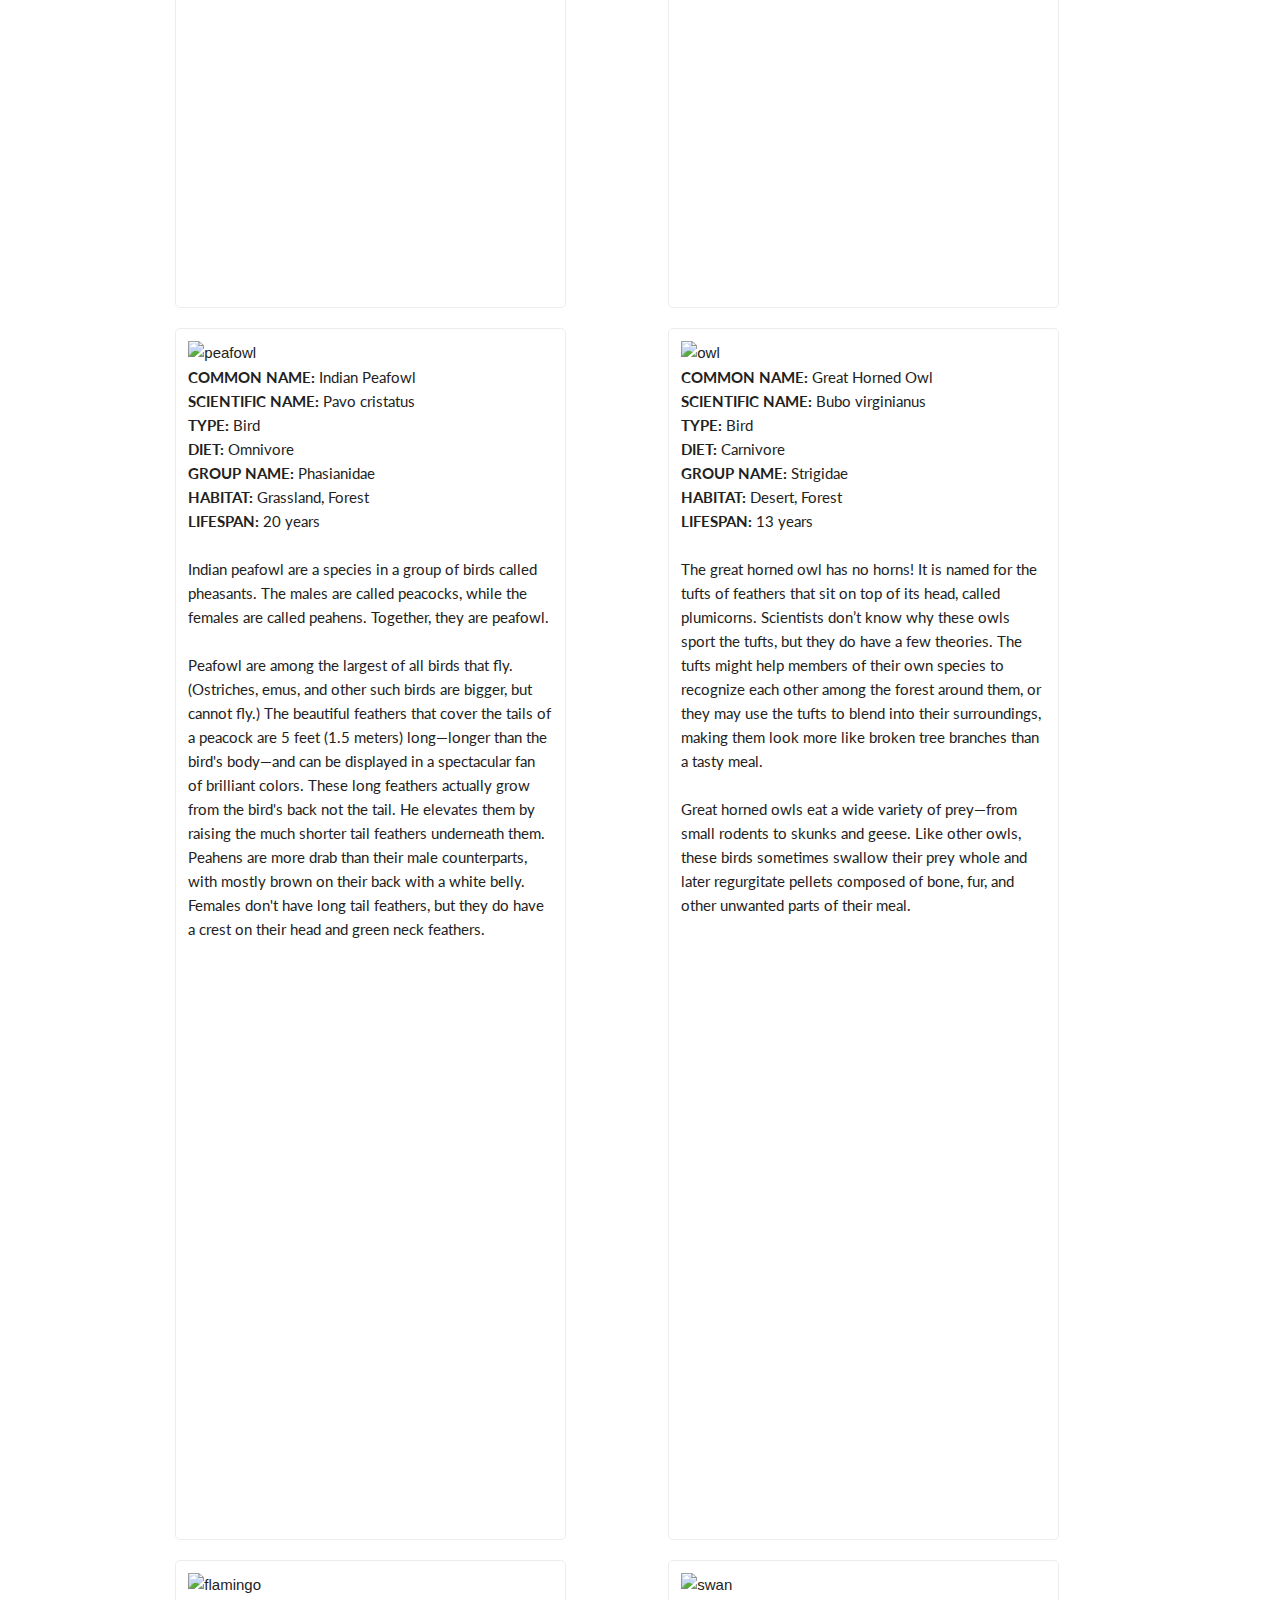
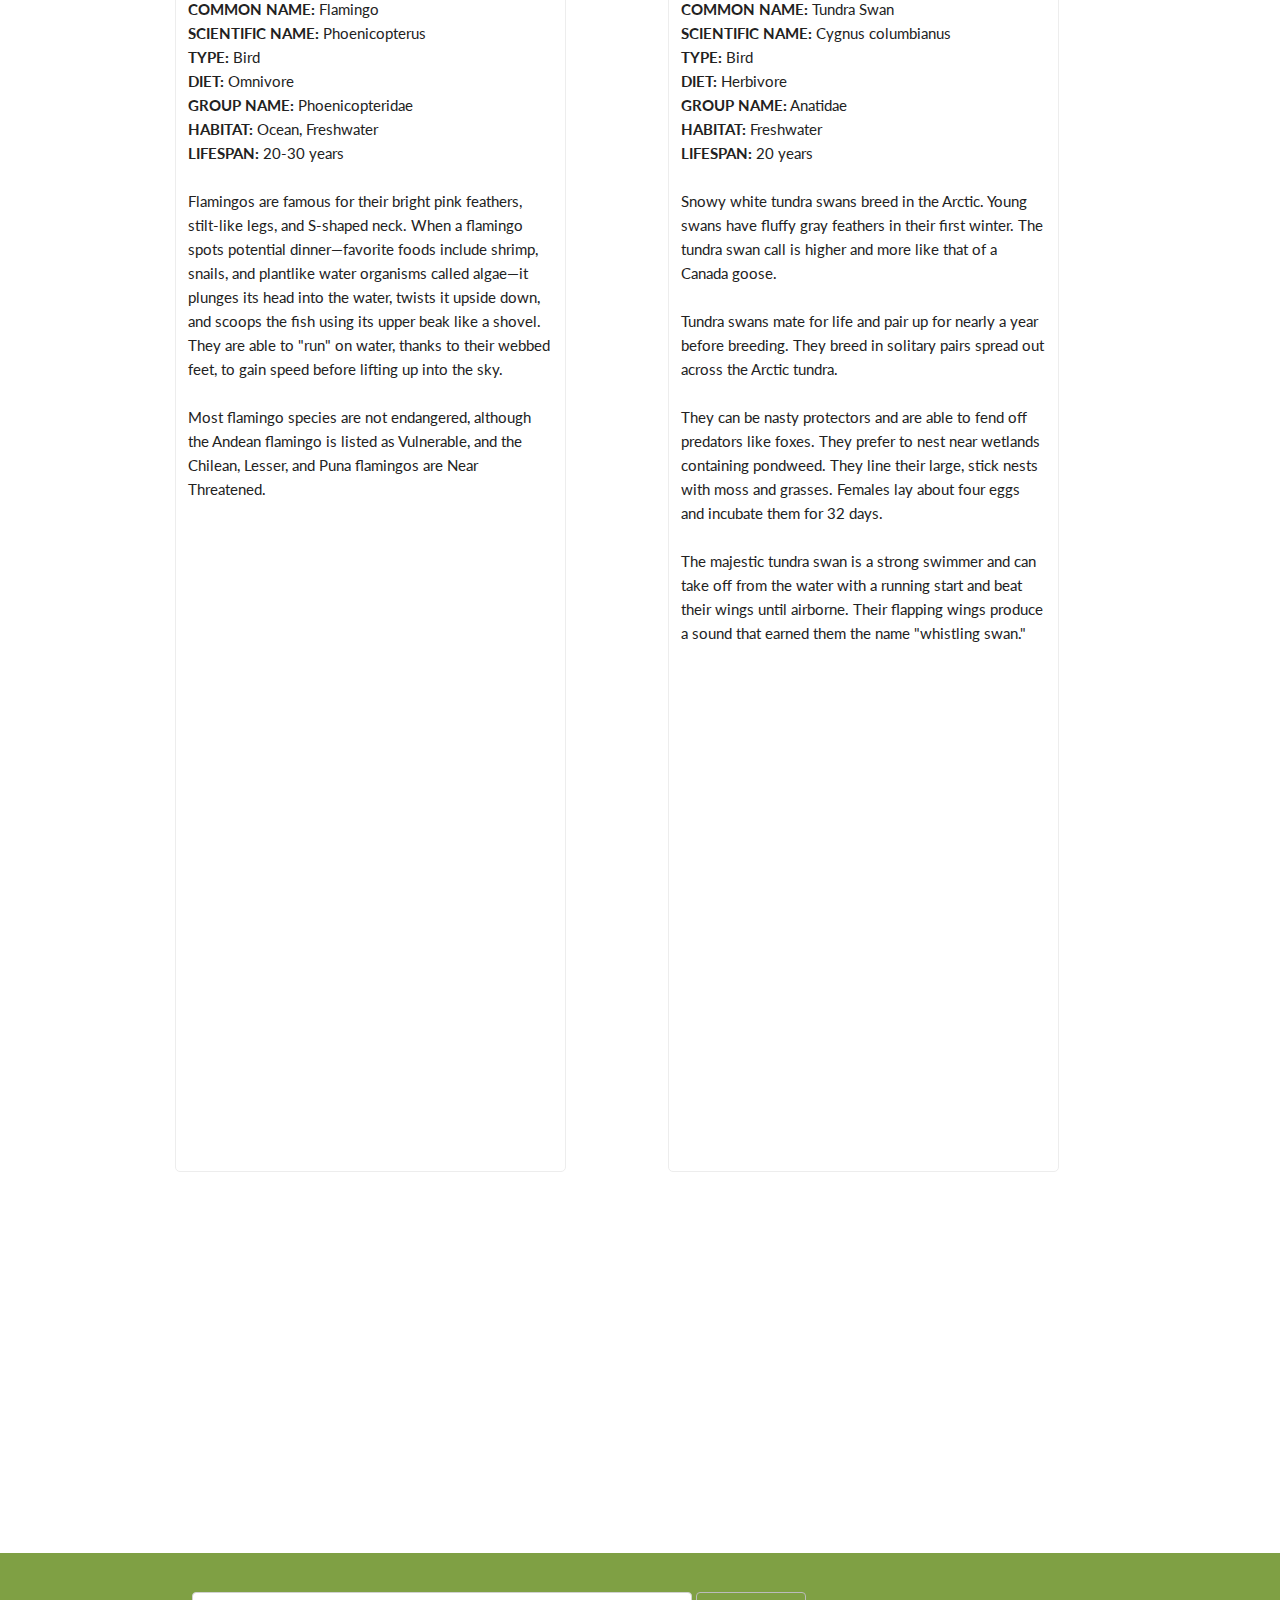
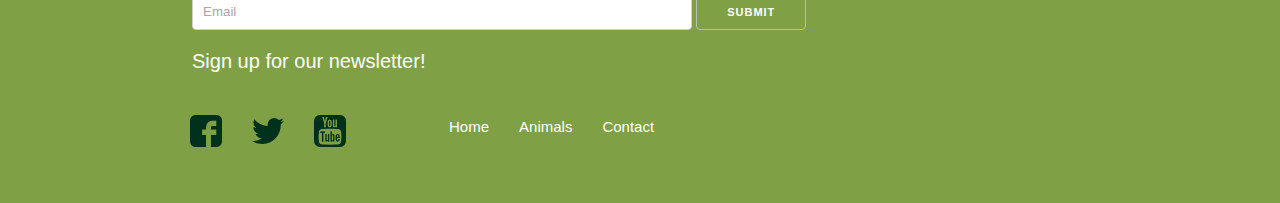
==== commit e0d7ab51: "Update birds2.html" ====
--- a/birds2.html
+++ b/birds2.html
@@ -6,7 +6,7 @@
   <!-- Basic Page Needs
   –––––––––––––––––––––––––––––––––––––––––––––––––– -->
   <meta charset="utf-8">
-  <title>Your page title here :)</title>
+  <title>Birds</title>
   <meta name="description" content="">
   <meta name="author" content="">
 
@@ -19,18 +19,17 @@
   <link href="//fonts.googleapis.com/css?family=Raleway:400,300,600" rel="stylesheet" type="text/css">
   <link href="https://fonts.googleapis.com/css?family=Muli" rel="stylesheet">
   <link href="https://fonts.googleapis.com/css?family=Lora" rel="stylesheet">
-  <link href="https://fonts.googleapis.com/css?family=Taviraj" rel="stylesheet">
+  <link href="https://fonts.googleapis.com/css?family=Lato|Petrona" rel="stylesheet">
 
 	
   <!-- CSS
   –––––––––––––––––––––––––––––––––––––––––––––––––– -->
   <!--<link rel="stylesheet" href="css/normalize.css">
   <link rel="stylesheet" href="css/skeleton.css">-->
-  <link rel = "stylesheet" href = "http://sulley.cah.ucf.edu/~ti153451/DIG4503/css/styles.css">
+<link rel = "stylesheet" href = "https://lovenlaughs.github.io/wildlife_facts/styles.css">
   <link rel="stylesheet" href="http://netdna.bootstrapcdn.com/font-awesome/4.3.0/css/font-awesome.min.css">
 <link rel="stylesheet" type="text/css" media="all" href="https://maxcdn.bootstrapcdn.com/font-awesome/4.7.0/css/font-awesome.min.css">
 	<link rel="stylesheet" type="text/css" media="all" href="css/stellarnav.min.css">
-	<link rel="stylesheet" href="/lib/w3.css">
   <!-- Favicon
   –––––––––––––––––––––––––––––––––––––––––––––––––– -->
   <link rel="icon" type="image/png" href="images/favicon.png">
@@ -41,10 +40,13 @@
   <!-- Primary Page Layout
   –––––––––––––––––––––––––––––––––––––––––––––––––– -->
 
-      <div id = "wildlife"><img class="u-max-full-width" src = "http://sulley.cah.ucf.edu/~ti153451/DIG4503/images/wildlife_facts.png" alt = "wildlife"></div>
-      
+      <div id = "wildlife"><img class="u-max-full-width" src = "https://lovenlaughs.github.io/wildlife_facts/images/wildlife_facts.png" alt = "wildlife"></div>
+       
 <div class="container">
        <div class="row">
+      <div class="one-half column">
+        
+      </div>
     </div>
   </div>
 
@@ -54,7 +56,7 @@
 			<li><a href="animals.html" class="not-active">Animals</a>
 		    	<ul>
 		    		<li><a href="mammals.html">Mammals</a></li>
-		    		<li><a href="birds.html">Birds</a></li>
+		    		<li><a href="birds2.html">Birds</a></li>
 		    	</ul>
 		    </li>
 			<li><a href="contact.html">Contact</a></li>
@@ -381,9 +383,9 @@
 	</form>
 <section class = "stuff">
 	<ul class = "icons">
-		<li><img src = "http://sulley.cah.ucf.edu/~ti153451/DIG4503/images/facebook-logo.png" alt = "facebook">
-		<li><img src = "http://sulley.cah.ucf.edu/~ti153451/DIG4503/images/twitter-logo-silhouette.png" alt = "twitter">
-		<li><img src = "http://sulley.cah.ucf.edu/~ti153451/DIG4503/images/youtube-logo.png" alt = "youtube">
+		<li><img src = "https://lovenlaughs.github.io/wildlife_facts/images/facebook-logo.png" alt = "facebook">
+		<li><img src = "https://lovenlaughs.github.io/wildlife_facts/images/twitter-logo-silhouette.png" alt = "twitter">
+		<li><img src = "https://lovenlaughs.github.io/wildlife_facts/images/youtube-logo.png" alt = "youtube">
 	</ul>		
 	
 	<ul class = "sitemap">
@@ -769,4 +771,4 @@
     </script>
 </html>
 
-<!--Content from time.com, epa.gov, fws.gov, seeker.com, worldwildlife.org, wcs.org-->+<!--Content from time.com, epa.gov, fws.gov, seeker.com, worldwildlife.org, wcs.org-->
